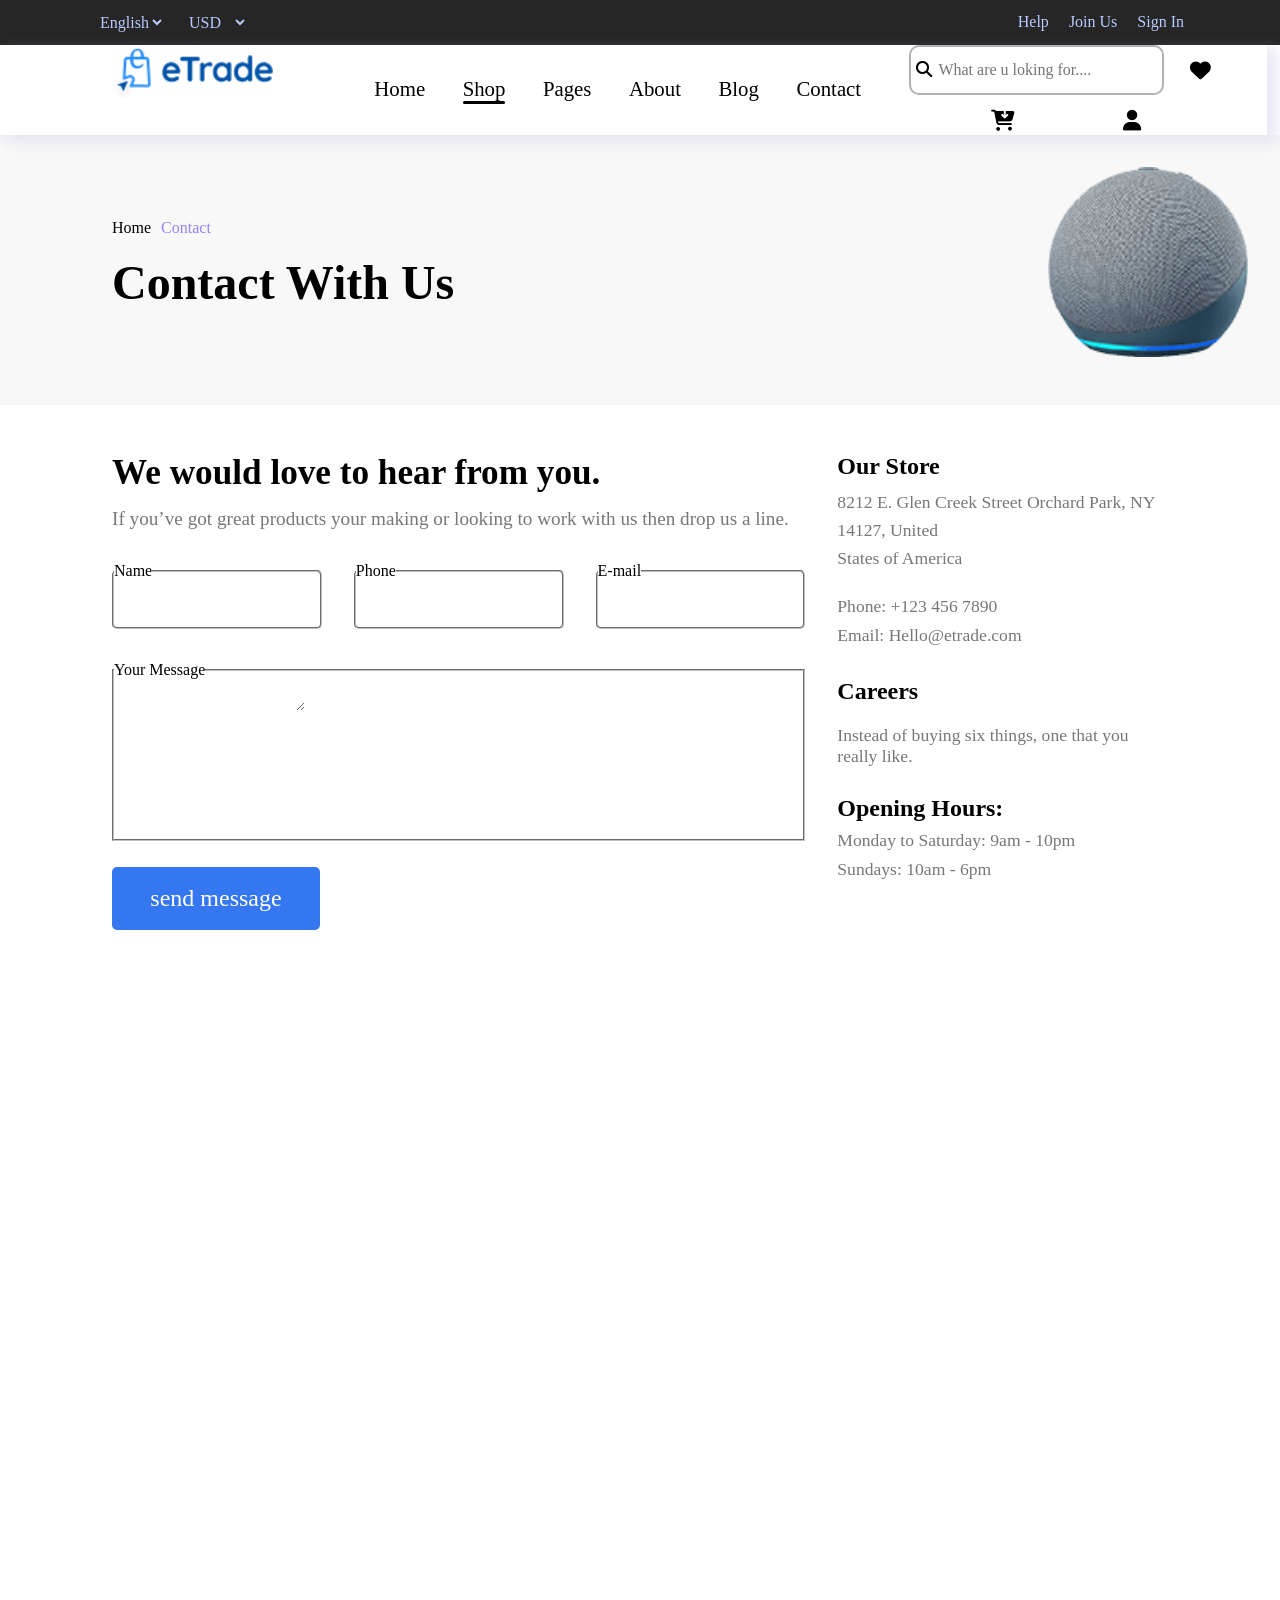
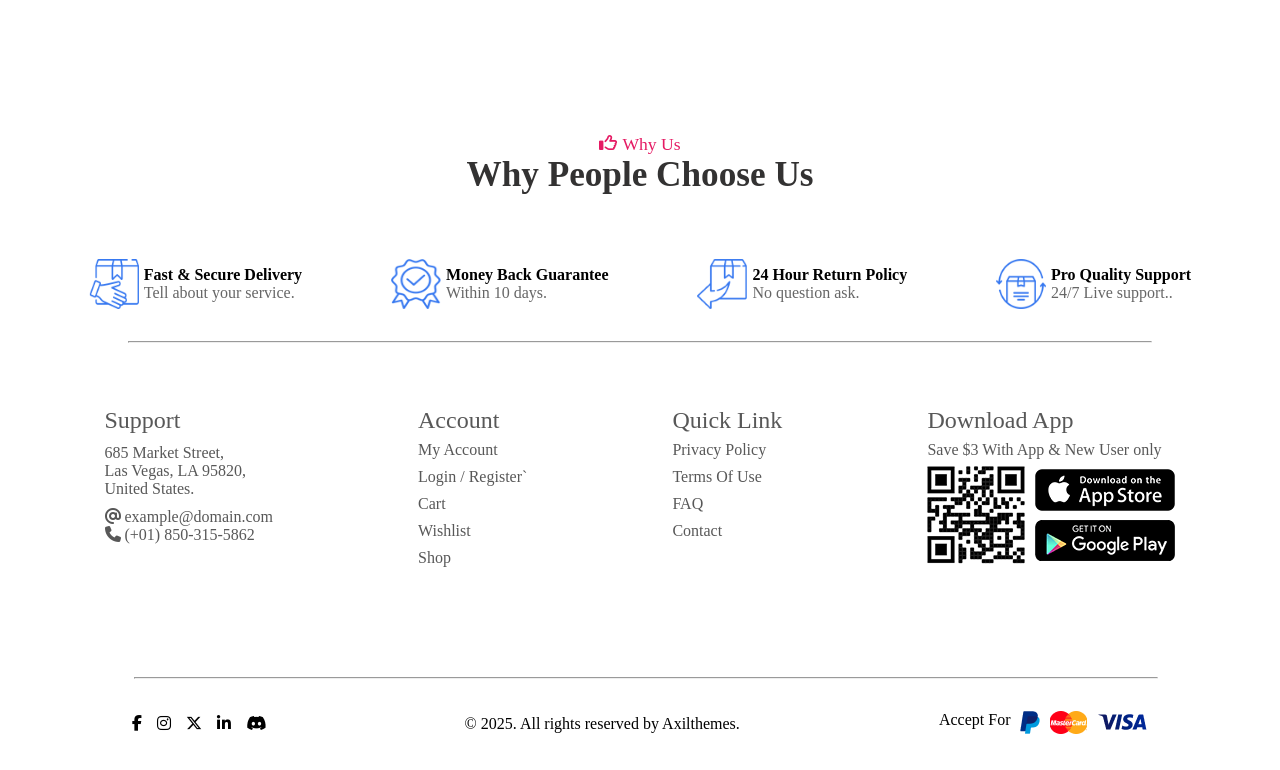
==== contact.html @ a970f91f "link contact page" ====
<!doctype html>
<html lang="en">
  <head>
    <meta charset="UTF-8" />
    <meta name="viewport" content="width=device-width, initial-scale=1.0" />
    <title>Document</title>

    <link
      rel="stylesheet"
      href="https://cdnjs.cloudflare.com/ajax/libs/font-awesome/6.5.0/css/all.min.css"
    />

    <link rel="preconnect" href="https://fonts.googleapis.com" />
    <link rel="preconnect" href="https://fonts.gstatic.com" crossorigin />
    <link
      href="https://fonts.googleapis.com/css2?family=Cause:wght@100..900&family=Finlandica+Headline:ital,wght@0,100..900;1,100..900&family=Montserrat:ital,wght@0,100..900;1,100..900&display=swap"
      rel="stylesheet"
    />
    <link rel="stylesheet" href="contact.css" />
  </head>

  <body>
    <header>
      <div class="head-tag">
        <div class="lang">
          <span>
            <select name="english" id="english">
              <option value="english">English</option>
              <option value="nepali">Nepali</option>
            </select>
          </span>
          <span>
            <select name="money" id="money">
              <option value="USD">USD</option>
              <option value="nepali">Nepali</option>
              <option value="AUD">AUD</option>
            </select>
          </span>
        </div>

        <div class="help-sign-in">
          <span>Help</span>
          <span>Join Us</span>
          <spann>
            <a href="signIn.html">Sign In</a>
          </spann>
        </div>
      </div>
    </header>

    <nav>
      <div class="nav-menu">
        <div class="logo-image">
          <img
            src="logo.png"
            alt="main-logo"
            width="90%"
            style="margin-left: 0rem; margin-top: 0rem"
          />
        </div>

        <div class="nav-menu-list">
          <ul>
            <li>
              <a href="index.html">Home</a>
              <span class="un-line"></span>
            </li>
            <li class="active">
              <a href="shop.html">Shop</a>
              <span class="un-line"></span>
            </li>
            <li>
              Pages
              <span class="un-line"></span>
            </li>
            <li>
              About
              <span class="un-line"></span>
            </li>
            <li>
              Blog
              <span class="un-line"></span>
            </li>
            <li>
              Contact
              <span class="un-line"></span>
            </li>
          </ul>
        </div>

        <div class="nav-icons">
          <div id="search">
            <span><i class="fa-solid fa-magnifying-glass"></i></span>
            <span>
              <input
                type="search"
                name="search"
                id="search-area"
                placeholder="What are u loking for...."
            /></span>
          </div>

          <div>
            <i class="fa-regular fa-heart"></i>
          </div>

          <div>
            <i class="fa-solid fa-cart-arrow-down"></i>
          </div>

          <div>
            <i class="fa-regular fa-user"></i>
          </div>
        </div>
      </div>
    </nav>
    <!-- break -->

    <section class="explore-products">
      <div style="margin-left: 5rem">
        <div class="my-accounts">
          <span style="cursor: pointer"><a href="index.html">Home</a></span>
          <span class="hr-line"></span>
          <span style="color: rgb(152, 129, 255)">Contact</span>
        </div>
        <br />
        <div>
          <h1 style="font-size: 3rem">Contact With Us</h1>
        </div>
      </div>

      <div class="speaker-image">
        <img src="product-45.png" alt="product-45" width="200px" />
      </div>
    </section>

    <section class="main-contact">
      <div class="colum1">
        <div class="love-to-hear">
          <h2>We would love to hear from you.</h2>
          <p style="color: #777777; font-size: 1.2em">
            If you’ve got great products your making or looking to work with us
            then drop us a line.
          </p>
        </div>
        <div class="contact-form">
          <div>
            <fieldset class="contact-form-fill">
              <input type="text" name="name" id="name" />
              <legend>Name</legend>
            </fieldset>
          </div>
          <div>
            <fieldset class="contact-form-fill">
              <input type="phone" name="phone" id="phone" />
              <legend>Phone</legend>
            </fieldset>
          </div>
          <div>
            <fieldset class="contact-form-fill">
              <input type="email" name="email" id="email" />
              <legend>E-mail</legend>
            </fieldset>
          </div>
          <div>
            <fieldset class="contact-text">
              <textarea name="text" id="text"></textarea>
              <legend>Your Message</legend>
            </fieldset>
          </div>
        </div>
        <div class="message-button">
            send message
        </div>
      </div>
      <div>
        <div class="store-phone">
          <h2>Our Store</h2>
          <span
            style="
              margin-bottom: 1rem;
              line-height: 1.6em;
              color: #777777;
              font-size: 1.1em;
            "
          >
            8212 E. Glen Creek Street Orchard Park, NY 14127, United <br />
            States of America
          </span>

          <span style="color: #777777; font-size: 1.1em">
            Phone: +123 456 7890
          </span>
          <span style="color: #777777; font-size: 1.1em">
            Email: Hello@etrade.com
          </span>
        </div>
        <div
          style="
            display: flex;
            flex-direction: column;
            gap: 1.2rem;
            margin-top: 2rem;
          "
        >
          <h2>Careers</h2>
          <span style="color: #777777; font-size: 1.1em">
            Instead of buying six things, one that you really like.
          </span>
        </div>

        <div class="store-oppening">
          <h2>Opening Hours:</h2>
          <span  style="color: #777777; font-size: 1.1em">Monday to Saturday: 9am - 10pm</span>
          <span  style="color: #777777; font-size: 1.1em">Sundays: 10am - 6pm </span>
        </div>
      </div>
    </section>

    <iframe src="https://www.google.com/maps/embed?pb=!1m14!1m12!1m3!1d1570.507981658186!2d85.33188214030653!3d27.696572510453034!2m3!1f0!2f0!3f0!3m2!1i1024!2i768!4f13.1!5e0!3m2!1sne!2snp!4v1779536008867!5m2!1sne!2snp" 
    width="100%" height="720" style="border:0;" allowfullscreen="" loading="lazy" referrerpolicy="no-referrer-when-downgrade" ></iframe>





    
  <div>

    <div class="choose-us">
      <div style="display: flex; gap: 5px; font-size: 1.1rem; color:#e51a63 ;">
        <i class="fa-regular fa-thumbs-up"></i> Why Us
      </div>

      <div style="font-size: 2.2rem; font-weight: bold; color: rgb(51, 50, 50);">
        Why People Choose Us
      </div>
    </div>


    <div class="shop-trust">
      <div style="display: flex ; gap: 5px; align-items: center;">
        <img src="service1.png" alt="" width="50px" height="50px">
        <div>
          <p><strong>Fast & Secure Delivery</strong></p>
          <p style="color: rgb(102, 102, 102);">Tell about your service.</p>
        </div>

      </div>
      <div style="display: flex ; gap: 5px; align-items: center;">
        <img src="service2.png" alt="" width="50px" height="50px">
        <div>
          <p>
            <strong>Money Back Guarantee</strong>
          </p>
          <p style="color: rgb(102, 102, 102);">Within 10 days.</p>
        </div>

      </div>
      <div style="display: flex ; gap: 5px; align-items: center;">
        <img src="service3.png" alt="" width="50px" height="50px">
        <div>
          <p>
            <strong>24 Hour Return Policy</strong>
          </p>
          <p style="color: rgb(102, 102, 102);">No question ask.</p>
        </div>

      </div>
      <div style="display: flex ; gap: 5px; align-items: center;">
        <img src="service4.png" alt="" width="50px" height="50px">
        <div>
          <p><strong>Pro Quality Support</strong></p>
          <p style="color: rgb(102, 102, 102);">24/7 Live support..</p>
        </div>

      </div>
    </div>

  </div>






  <hr style="margin-top: 2rem;  width: 80vw; margin-left: 10vw;">





  <footer>

    <div>
      <div class="ending">

        <div class="ending-1">
          <div style="font-size: 1.5em; ">
            Support
          </div>


          <div>
            <div>685 Market Street,</div>
            <div>Las Vegas, LA 95820,</div>
            <div>United States.</div>
          </div>

          <div>
            <div>
              <i class="fa-solid fa-at"></i>
              example@domain.com
            </div>


            <div>

              <i class="fa-solid fa-phone"></i>
              (+01) 850-315-5862
            </div>
          </div>

        </div>



        <div class="ending-2">
          <div style="font-size: 1.5em; ">
            Account
          </div>


          <div class="main-unline">

            My Account

            <span class="unline">

            </span>

          </div>



          <div class="main-unline">

            Login / Register`

            <span class="unline">

            </span>

          </div>


          <div class="main-unline">

            Cart

            <span class="unline">

            </span>

          </div>


          <div class="main-unline">

            Wishlist

            <span class="unline">

            </span>

          </div>


          <div class="main-unline">

            Shop

            <span class="unline">

            </span>

          </div>



        </div>




        <div class="ending-2">
          <div style="font-size: 1.5em; ">
            Quick Link
          </div>


          <div class="main-unline">

            Privacy Policy

            <span class="unline">

            </span>

          </div>



          <div class="main-unline">

            Terms Of Use

            <span class="unline">

            </span>

          </div>


          <div class="main-unline">

            FAQ

            <span class="unline">

            </span>

          </div>


          <div class="main-unline">
            Contact

            <span class="unline">

            </span>

          </div>





        </div>



        <div>
          <div class="ending-2">
            <div style="font-size: 1.5em; ">
              Download App
            </div>

            <div>
              Save $3 With App & New User only
            </div>

            <div class="reaching-images">
              <div>
                <img src="qr.png" alt="">
              </div>
              <div style="display: flex; flex-direction: column; gap: 5px;">
                <div>
                  <img src="app-store.png" alt="">
                </div>
                <div>
                  <img src="play-store.png" alt="">
                </div>
              </div>
            </div>
          </div>
        </div>
      </div>
      <hr style="margin-bottom: 2rem;   width: 80vw; margin-left: 8vw;">
      <div class="footer-links">



        <div class="social-links">
          <a href="#"><i class="fab fa-facebook-f"></i></a>
          <a href="#"><i class="fab fa-instagram"></i></a>
          <a href="#"><i class="fa-brands fa-x-twitter"></i></a>
          <a href="#"><i class="fab fa-linkedin-in"></i></a>
          <a href="#"><i class="fab fa-discord"></i></a>
        </div>


        <div>
          <ul class="quick-link">
            <li>© 2025. All rights reserved by <a target="_blank" href="https://axilthemes.com/">Axilthemes</a>.</li>
          </ul>
        </div>

        <div>
          <ul class="payment-icons-bottom quick-link">
            Accept For
            <li><img src="paypal.png" alt="paypal cart"></li>
            <li><img src="mastercard.png" alt="paypal cart"></li>
            <li><img src="visa.png" alt="paypal cart"></li>
          </ul>
        </div>

      </div>


  </footer>
  </body>
</html>
---- contact.css ----
* {
  margin: 0;
  padding: 0;
  box-sizing: border-box;

  font-family: "Cause", cursive;
  font-optical-sizing: auto;
}

a {
  text-decoration: none;
  color: inherit;
}
li {
  list-style-type: none;
}

header {
  width: 100%;
  height: 5vh;
}

.head-tag {
  display: flex;
  background-color: rgb(38, 38, 38);
  justify-content: space-between;
  flex-wrap: wrap;
  height: 100%;
  width: 100%;
  align-content: center;
  color: rgb(185, 202, 255);
}

.lang {
  margin-left: 6rem;
  display: flex;
  gap: 20px;
  cursor: pointer;
}

#english,
#money {
  font-size: 1rem;
  background: transparent;
  color: rgb(185, 202, 255);
  outline: none;
  border: none;
}
.help-sign-in {
  margin-right: 6rem;
  display: flex;
  gap: 20px;
  cursor: pointer;
}

nav {
  box-shadow: 8px 4px 14px 3px rgb(150 150 208 / 20%);
  position: sticky;
  background-color: white;
  top: 0;
  z-index: 999;
  height: 10vh;
  width: 99vw;
  font-size: 1.3em;
}
.nav-menu {
  /* position: sticky;
  top: 1rem; */
  width: 95%;
  height: 100%;
  display: flex;
  margin: 0 2rem;
}

.logo-image {
  margin-left: 5rem;
  cursor: pointer;
  width: 20%;
  height: 100%;
}

.nav-menu-list {
  width: 50%;
  height: 100%;
  display: grid;
  align-items: center;
}

.nav-menu-list > ul {
  display: flex;
  flex-wrap: wrap;
  justify-content: space-evenly;
}
.nav-menu-list > ul > li {
  cursor: pointer;
}

.nav-icons {
  width: 30%;
  height: 100%;
  display: flex;
  align-content: space-around;
  flex-wrap: wrap;
  justify-content: space-evenly;
}
.nav-icons > div > i {
  font-size: 1.3rem;
  cursor: pointer;
  font-weight: bold;
  border-radius: 50%;
  border: none;
  display: flex;
  flex-wrap: wrap;
  justify-content: center;
  align-items: center;
  width: 50px;
  height: 50px;
  border-radius: 50%;

  transition-duration: 0.4s;
}

.nav-icons > div:not(#search):hover > i {
  background-color: crimson;
  color: white;

  cursor: pointer;
}

#search {
  padding-left: 5px;
  gap: 5px;
  padding-right: 2rem;
  cursor: pointer;
  border: solid 2px rgb(178, 178, 178);
  border-radius: 10px;
  display: flex;
  font-size: 0.8em;
  flex-wrap: wrap;
  align-content: center;
}

#search-area {
  font-size: 1rem;
  outline: none;
  border: none;
  background: transparent;
}

.items-list {
  display: flex;
  flex-direction: column;
}

.nav-menu-list > ul > li .un-line {
  display: block;
  height: 3px;
  background-color: black;
  width: 0;
  transition: width 0.4s cubic-bezier(0.4, 0, 0.2, 1);

  border-radius: 5px;
}
.nav-menu-list > ul > li:hover .un-line {
  width: 100%;
}
.nav-menu-list > ul > li.active .un-line {
  width: 100%;
}
.explore-products {
  background-color: #f8f8f8;
  display: flex;
  flex-wrap: wrap;
  justify-content: space-between;
  align-items: center;
  padding: 2rem;
  padding-bottom: 6rem;
  height: 30vh;
}

.my-accounts {
  display: flex;
  gap: 5px;
  align-items: center;
  flex-wrap: wrap;
}
.main-contact{
    display: grid;
    grid-template-columns: repeat(3 ,1fr);
    column-gap: 2rem;
    padding: 0 7rem;
    margin-top: 3rem;
}
.colum1{
    grid-column: 1/ 3;

}
.love-to-hear{
    display: flex;
    flex-direction: column;
    gap: 15px;
}
.love-to-hear>h2{
    font-size: 2.2em;
    
}
.contact-form{
    margin-top: 2rem;
    display: grid;
    column-gap: 2rem;
    row-gap: 2rem;
    grid-template-columns: repeat(3 ,1fr);
}
.contact-form div:last-child {
    grid-column: 1 / -1;
}
.contact-form-fill{
    height: 4.2rem;
    border-radius: 5px;
}
#name{
    margin-left: 1rem;
    margin-top: .5rem;
    outline: none;
    border: none;
}
#phone{
    margin-left: 1rem;
    margin-top: .5rem;
    outline: none;
    border: none;
}
#email{
    margin-left: 1rem;
    margin-top: .5rem;
    outline: none;
    border: none;
}
.contact-text{
    height: 20vh;
}
#text{
    border: none;
    outline: none;
    margin-left: 1rem;
}

.store-phone{
    display: flex;
    flex-direction: column;
    gap: 8px;
}
.store-oppening{
margin-top: 1.8rem;
      display: flex;
    flex-direction: column;
    gap: 8px;

}
.message-button{
    background-color:#3577F0;
  color: white;
  width: 30%;
  height: 7vh;
  display: flex;
  align-items: center;
  justify-content: center;
  border-radius: 5px;
  font-size: 1.5em;
  transition-duration: 0.4s;
  cursor: pointer;
  margin-top: 1.6rem;
}
.message-button:hover{
    transform: scale(1.1);
}
iframe{
    padding: 7rem;
}
.choose-us {
  margin-top: 5rem;
  display: flex;

  flex-direction: column;
  flex-wrap: wrap;

  align-items: center;
}
.shop-trust {
  margin-top: 4rem;
  display: flex;
  flex-direction: row;
  justify-content: space-evenly;
}
.ending {
  height: 30vh;
  display: flex;
  flex-wrap: wrap;
  align-content: stretch;
  justify-content: space-around;
  align-items: flex-start;
  color: #585858;
}
.ending-1 {
  display: flex;
  gap: 10px;
  flex-direction: column;
  flex-wrap: wrap;
}

footer {
  padding: 2rem;
  margin-top: 2rem;
  width: 100%;
}
.ending-2 {
  display: flex;
  flex-direction: column;
  gap: 7px;
}
.unline {
  display: block;
  height: 2px;
  width: 0;
  transition: width 0.3s ease;
  background-color: black;
}

.main-unline:hover .unline {
  width: 100%;
}

.footer-links {
  font-size: 1em;
  display: flex;
  flex-wrap: wrap;
  justify-content: space-around;
  align-items: center;
}

.social-links {
  display: flex;
  gap: 15px;
}

.payment-icons-bottom {
  display: flex;
  gap: 10px;
}
.reaching-images {
  display: flex;
  flex-direction: row;
  flex-wrap: wrap;
  align-items: center;
  gap: 10px;
}
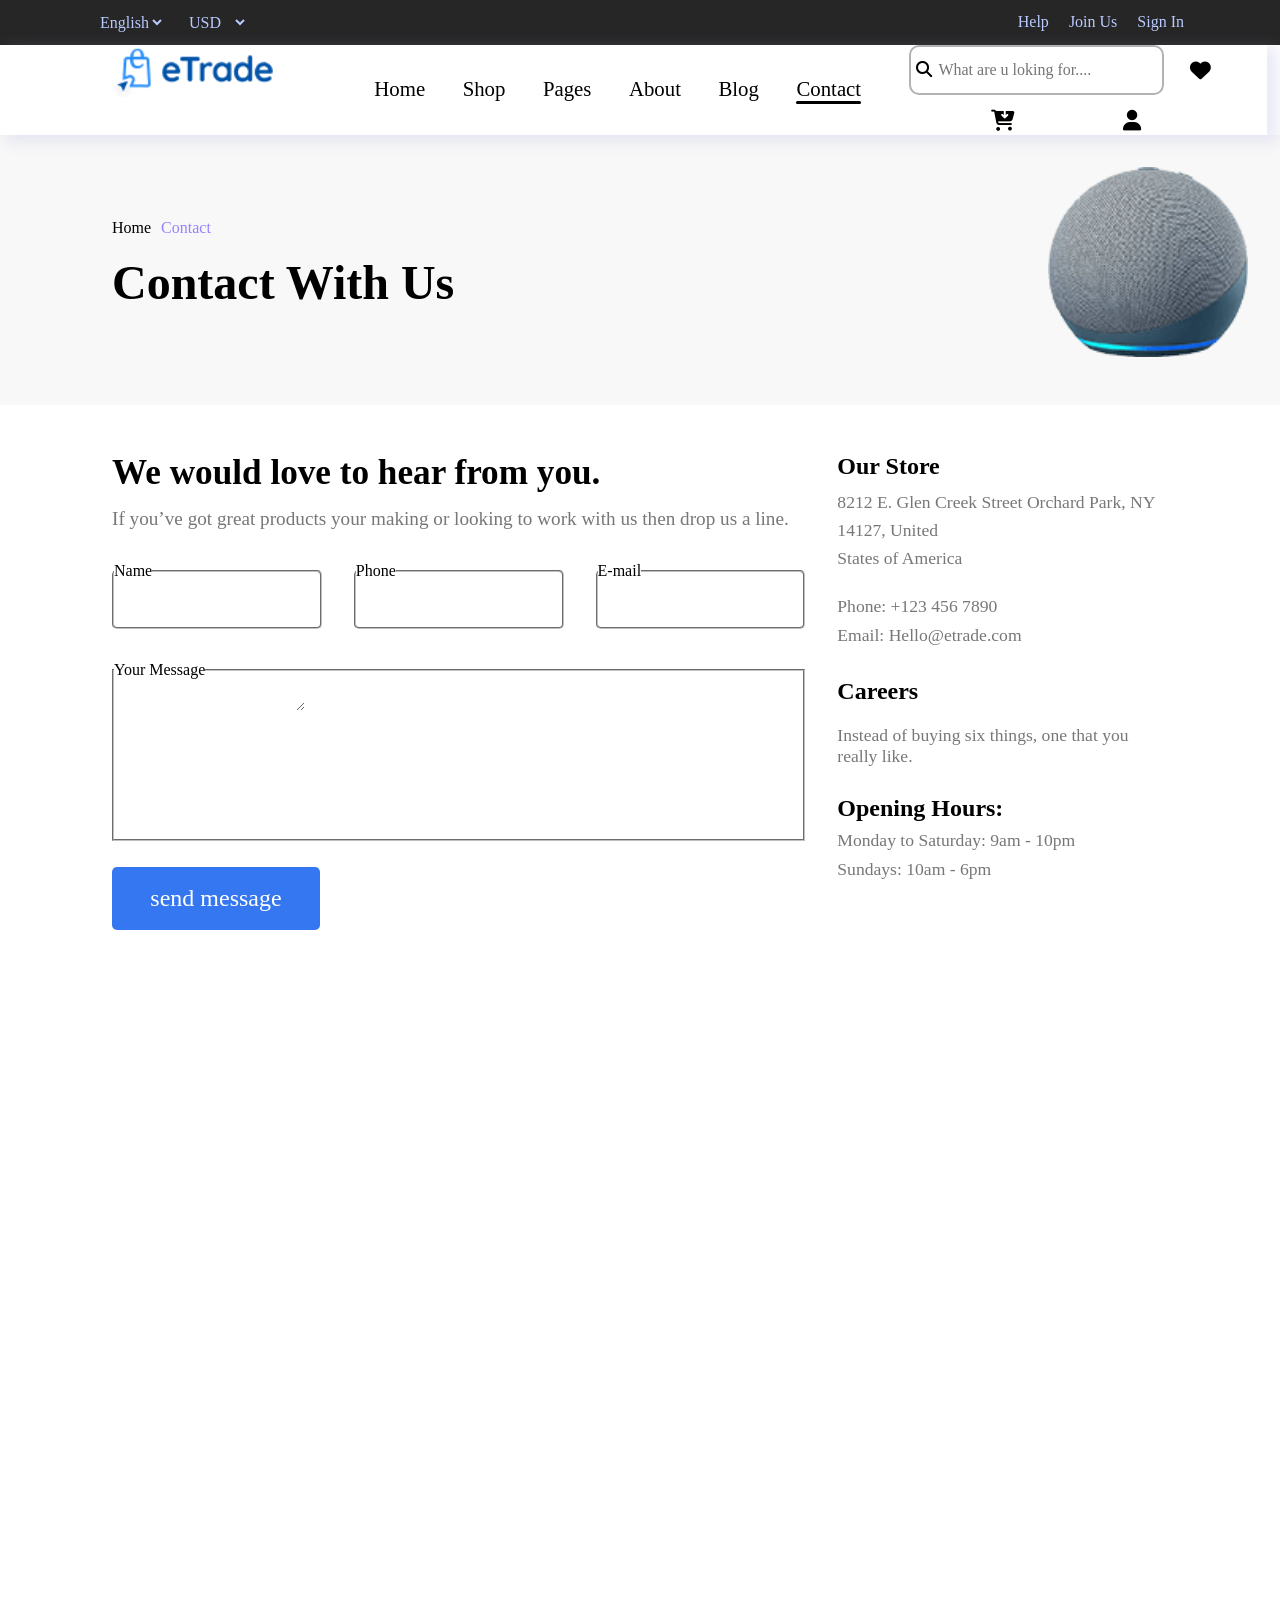
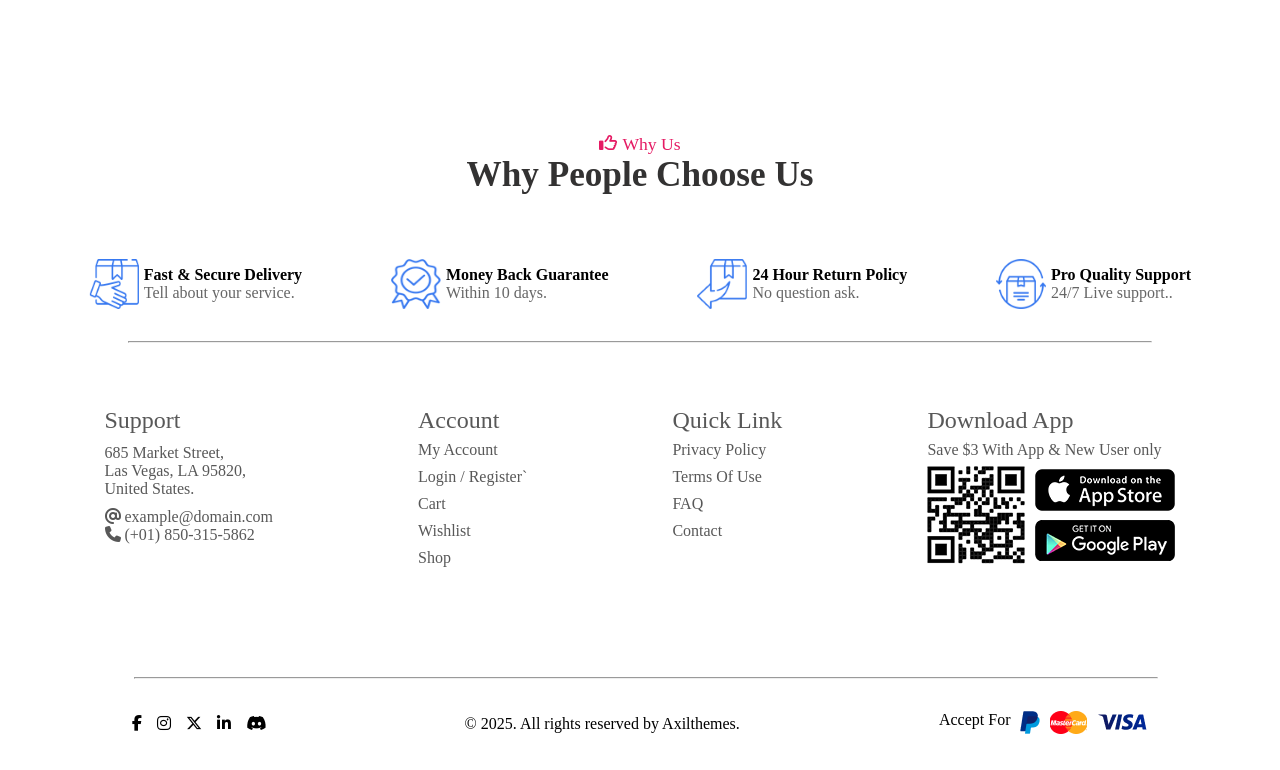
==== commit 736436ce: "fix active issue" ====
--- a/contact.html
+++ b/contact.html
@@ -65,7 +65,7 @@
               <a href="index.html">Home</a>
               <span class="un-line"></span>
             </li>
-            <li class="active">
+            <li >
               <a href="shop.html">Shop</a>
               <span class="un-line"></span>
             </li>
@@ -77,11 +77,11 @@
               About
               <span class="un-line"></span>
             </li>
-            <li>
+            <li >
               Blog
               <span class="un-line"></span>
             </li>
-            <li>
+            <li class="active">
               Contact
               <span class="un-line"></span>
             </li>
--- a/contact.css
+++ b/contact.css
@@ -164,7 +164,7 @@
 .nav-menu-list > ul > li:hover .un-line {
   width: 100%;
 }
-.nav-menu-list > ul > li.active .un-line {
+.nav-menu-list > ul > .active> .un-line {
   width: 100%;
 }
 .explore-products {
